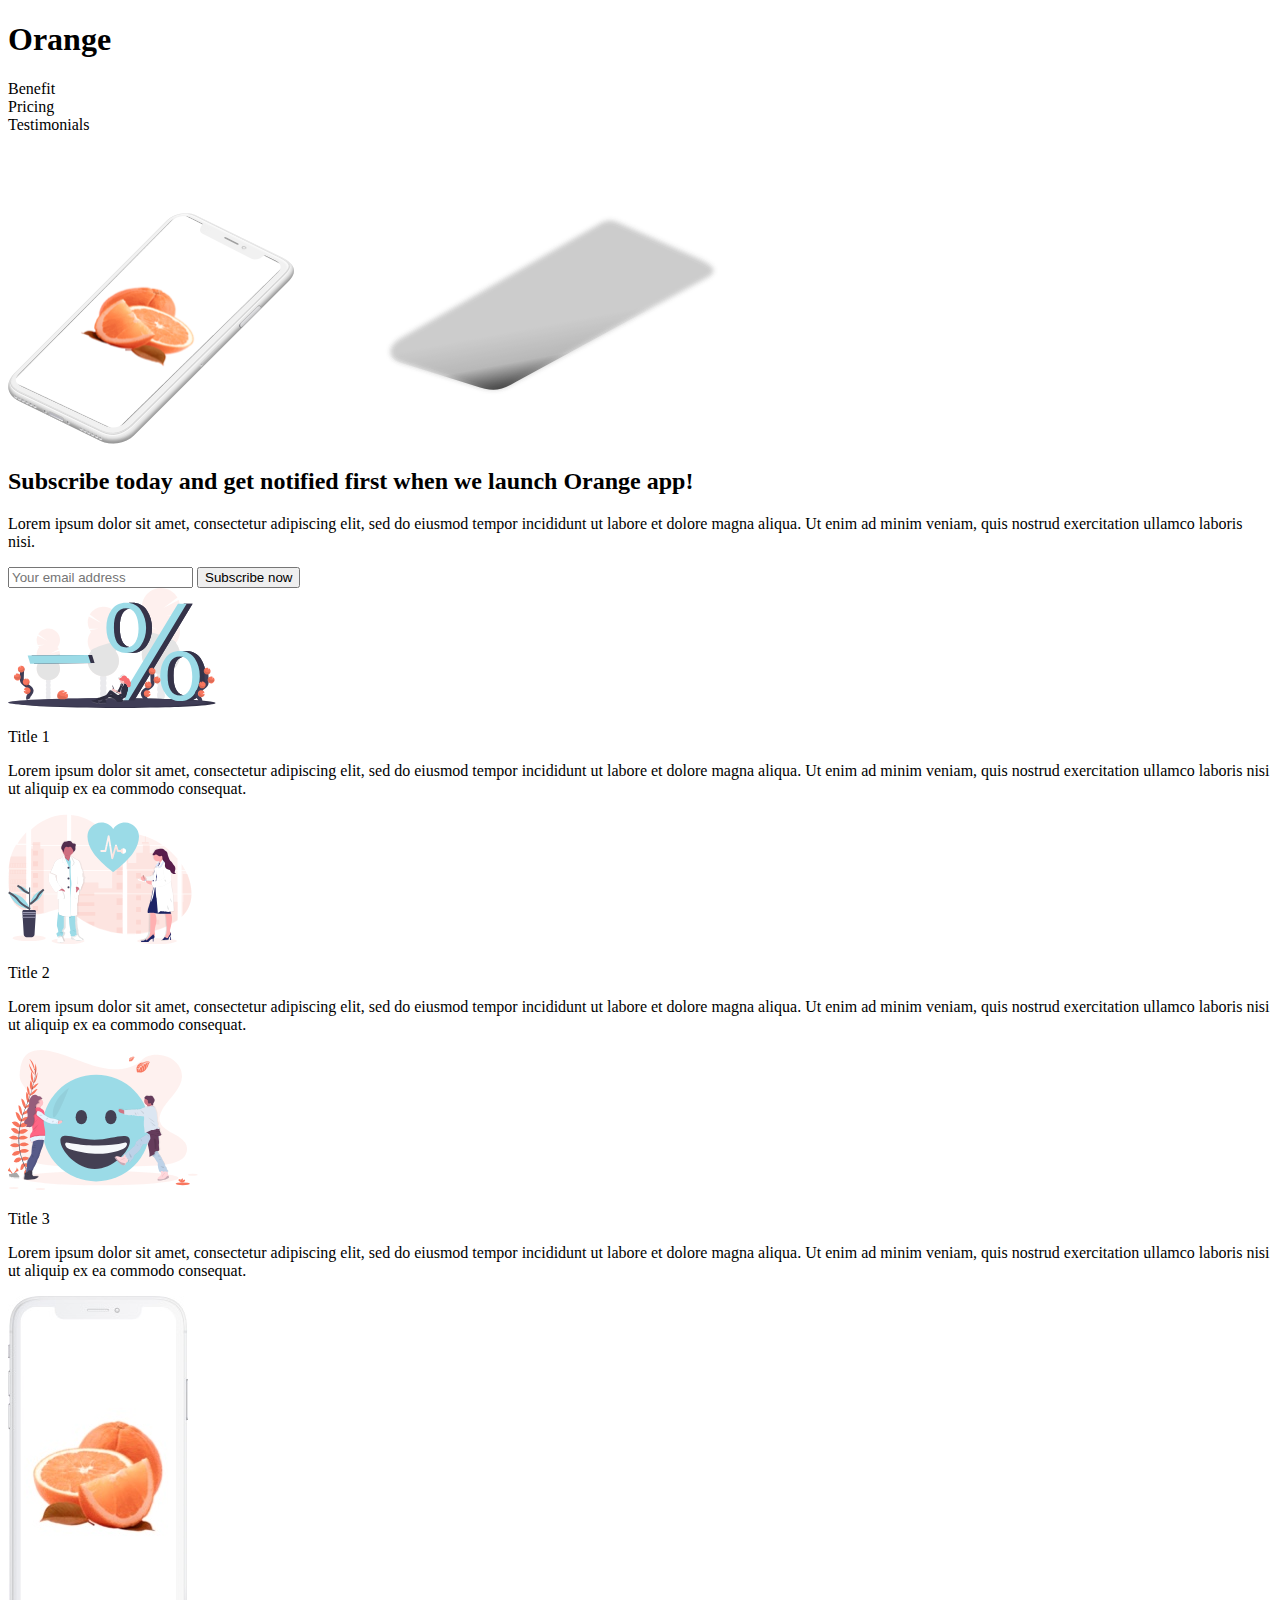
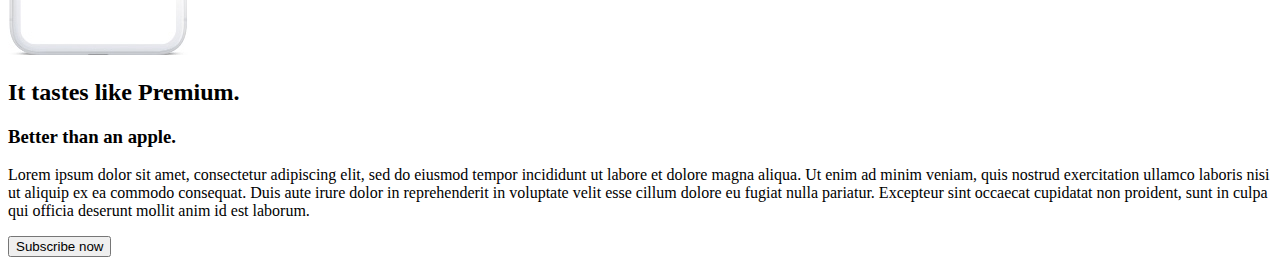
==== index.html @ 398d5bee "subscribeSection" ====
<!DOCTYPE html>
<html lang="en">
<head>
    <meta charset="UTF-8">
    <meta name="viewport" content="width=h, initial-scale=1.0">
    <title>Document</title>
</head>
<body>
    <section class="headerSection">
        <h1 class="title">Orange</h1>
        <nav>
            <li>Benefit</li>
            <li>Pricing</li>
            <li>Testimonials</li>
        </nav>
        <article>
            <img src="./imgs/i-phone-x-10-clay-light-right.png" alt="Móvil con un fondo de naranjas" width="286px">
            <img src="./imgs/4.png" alt="sombra del móvil">
            <div>
                <h2>Subscribe today and get notified first when we launch Orange app!</h2>
                <p>Lorem ipsum dolor sit amet, consectetur adipiscing elit, sed do eiusmod tempor incididunt ut labore et dolore magna aliqua. Ut enim ad minim veniam, quis nostrud exercitation ullamco laboris nisi.</p>
            </div>        
        </article>
        <div>
            <input placeholder="Your email address">
            <button type="button">Subscribe now</button>
        </div>
    </section>
    <section class="cardSection">
        <article class="article1">
            <img src="./imgs/illustration-1.svg" alt="ilustración de procentaje y mujer leyendo apoyado en él">
            <div class="textoCard">
                <p>Title 1</p>
                <p>Lorem ipsum dolor sit amet, consectetur adipiscing elit, sed do eiusmod tempor incididunt ut labore et dolore magna aliqua. Ut enim ad minim veniam, quis nostrud exercitation ullamco laboris nisi ut aliquip ex ea commodo consequat. </p>
            </div>
        </article>
        <article class="article2">
            <img src="./imgs/illustration-2.svg" alt="ilustración de procentaje y mujer leyendo apoyado en él">
            <div class="textoCard">
                <p>Title 2</p>
                <p>Lorem ipsum dolor sit amet, consectetur adipiscing elit, sed do eiusmod tempor incididunt ut labore et dolore magna aliqua. Ut enim ad minim veniam, quis nostrud exercitation ullamco laboris nisi ut aliquip ex ea commodo consequat. </p>
            </div>
        </article>
        <article class="article3">
            <img src="./imgs/illustration-3.svg" alt="ilustración de procentaje y mujer leyendo apoyado en él">
            <div class="textoCard">
                <p>Title 3</p>
                <p>Lorem ipsum dolor sit amet, consectetur adipiscing elit, sed do eiusmod tempor incididunt ut labore et dolore magna aliqua. Ut enim ad minim veniam, quis nostrud exercitation ullamco laboris nisi ut aliquip ex ea commodo consequat. </p>
            </div>
        </article>
    </section>
    <section class="subscribeSection">
        <img src="./imgs/clay-white.jpg" alt="movil con naranjas de fondo en posición vertical">
        <div class="subsText">
            <h2>It tastes like Premium.</h2>
            <h3>Better than an apple.</h3>
            <p>Lorem ipsum dolor sit amet, consectetur adipiscing elit, sed do eiusmod tempor incididunt ut labore et dolore magna aliqua. Ut enim ad minim veniam, quis nostrud exercitation ullamco laboris nisi ut aliquip ex ea commodo consequat. Duis aute irure dolor in reprehenderit in voluptate velit esse cillum dolore eu fugiat nulla pariatur. Excepteur sint occaecat cupidatat non proident, sunt in culpa qui officia deserunt mollit anim id est laborum.</p>
            <button type="button">Subscribe now</button>
        </div>
    </section>
</body>
</html>
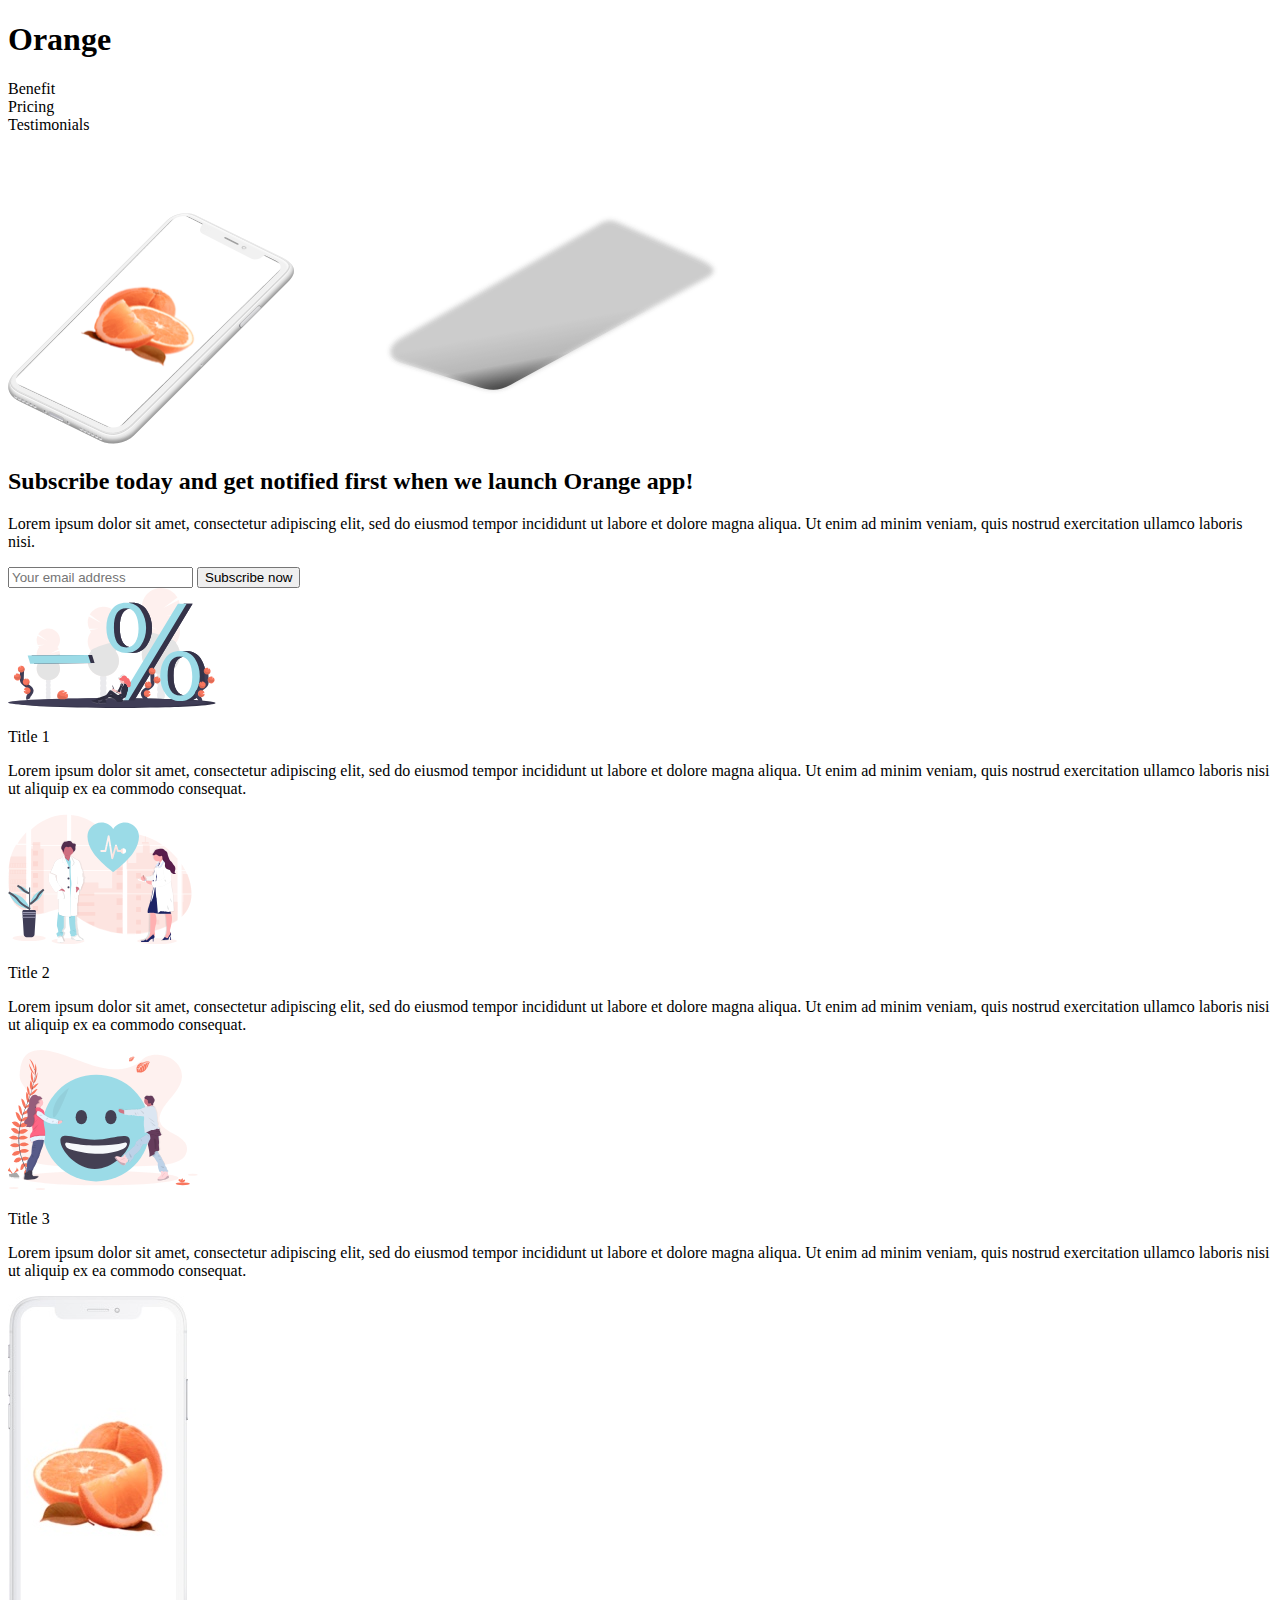
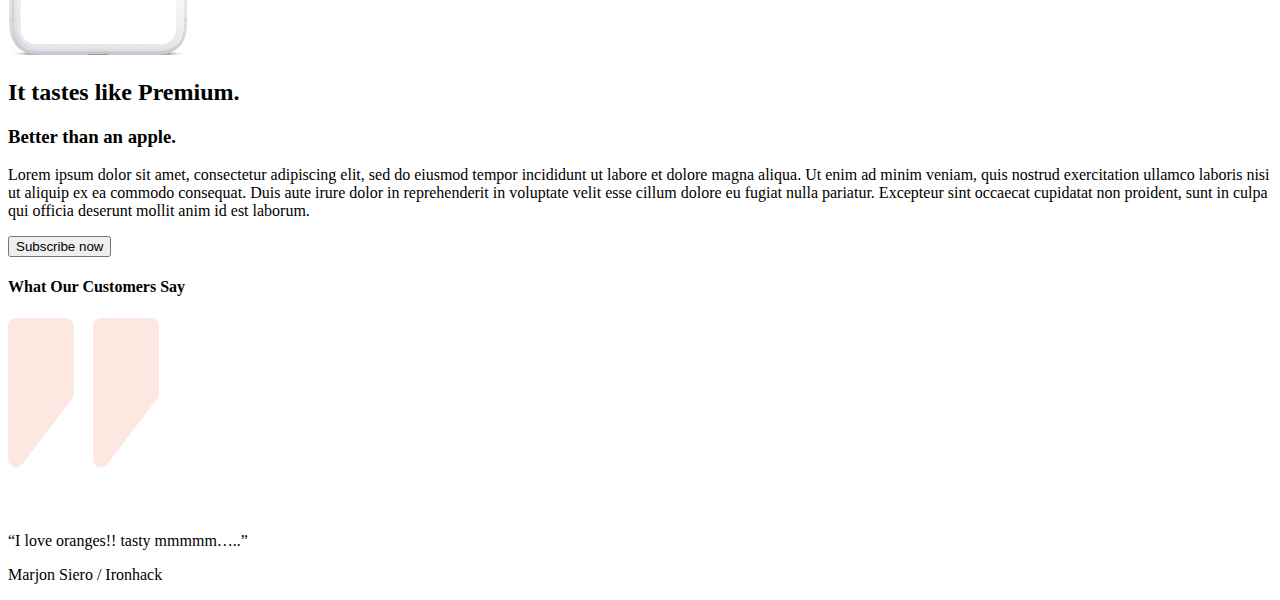
==== commit 87beb133: "customerSaid" ====
--- a/index.html
+++ b/index.html
@@ -6,6 +6,7 @@
     <title>Document</title>
 </head>
 <body>
+
     <section class="headerSection">
         <h1 class="title">Orange</h1>
         <nav>
@@ -26,6 +27,7 @@
             <button type="button">Subscribe now</button>
         </div>
     </section>
+
     <section class="cardSection">
         <article class="article1">
             <img src="./imgs/illustration-1.svg" alt="ilustración de procentaje y mujer leyendo apoyado en él">
@@ -49,6 +51,7 @@
             </div>
         </article>
     </section>
+
     <section class="subscribeSection">
         <img src="./imgs/clay-white.jpg" alt="movil con naranjas de fondo en posición vertical">
         <div class="subsText">
@@ -58,5 +61,15 @@
             <button type="button">Subscribe now</button>
         </div>
     </section>
+
+    <section class="customerSaidSection">
+        <h4>What Our Customers Say</h4>
+        <img src="./imgs/quote.svg" alt="dos comillas bajo el texto">
+        <div class="customerSaidCards">
+            <img src="./imgs/quote-white.svg" alt="comillas blancas">
+            <p>“I love oranges!! tasty mmmmm…..”</p>
+            <p>Marjon Siero / Ironhack</p>
+        </div>
+    </section>
 </body>
 </html>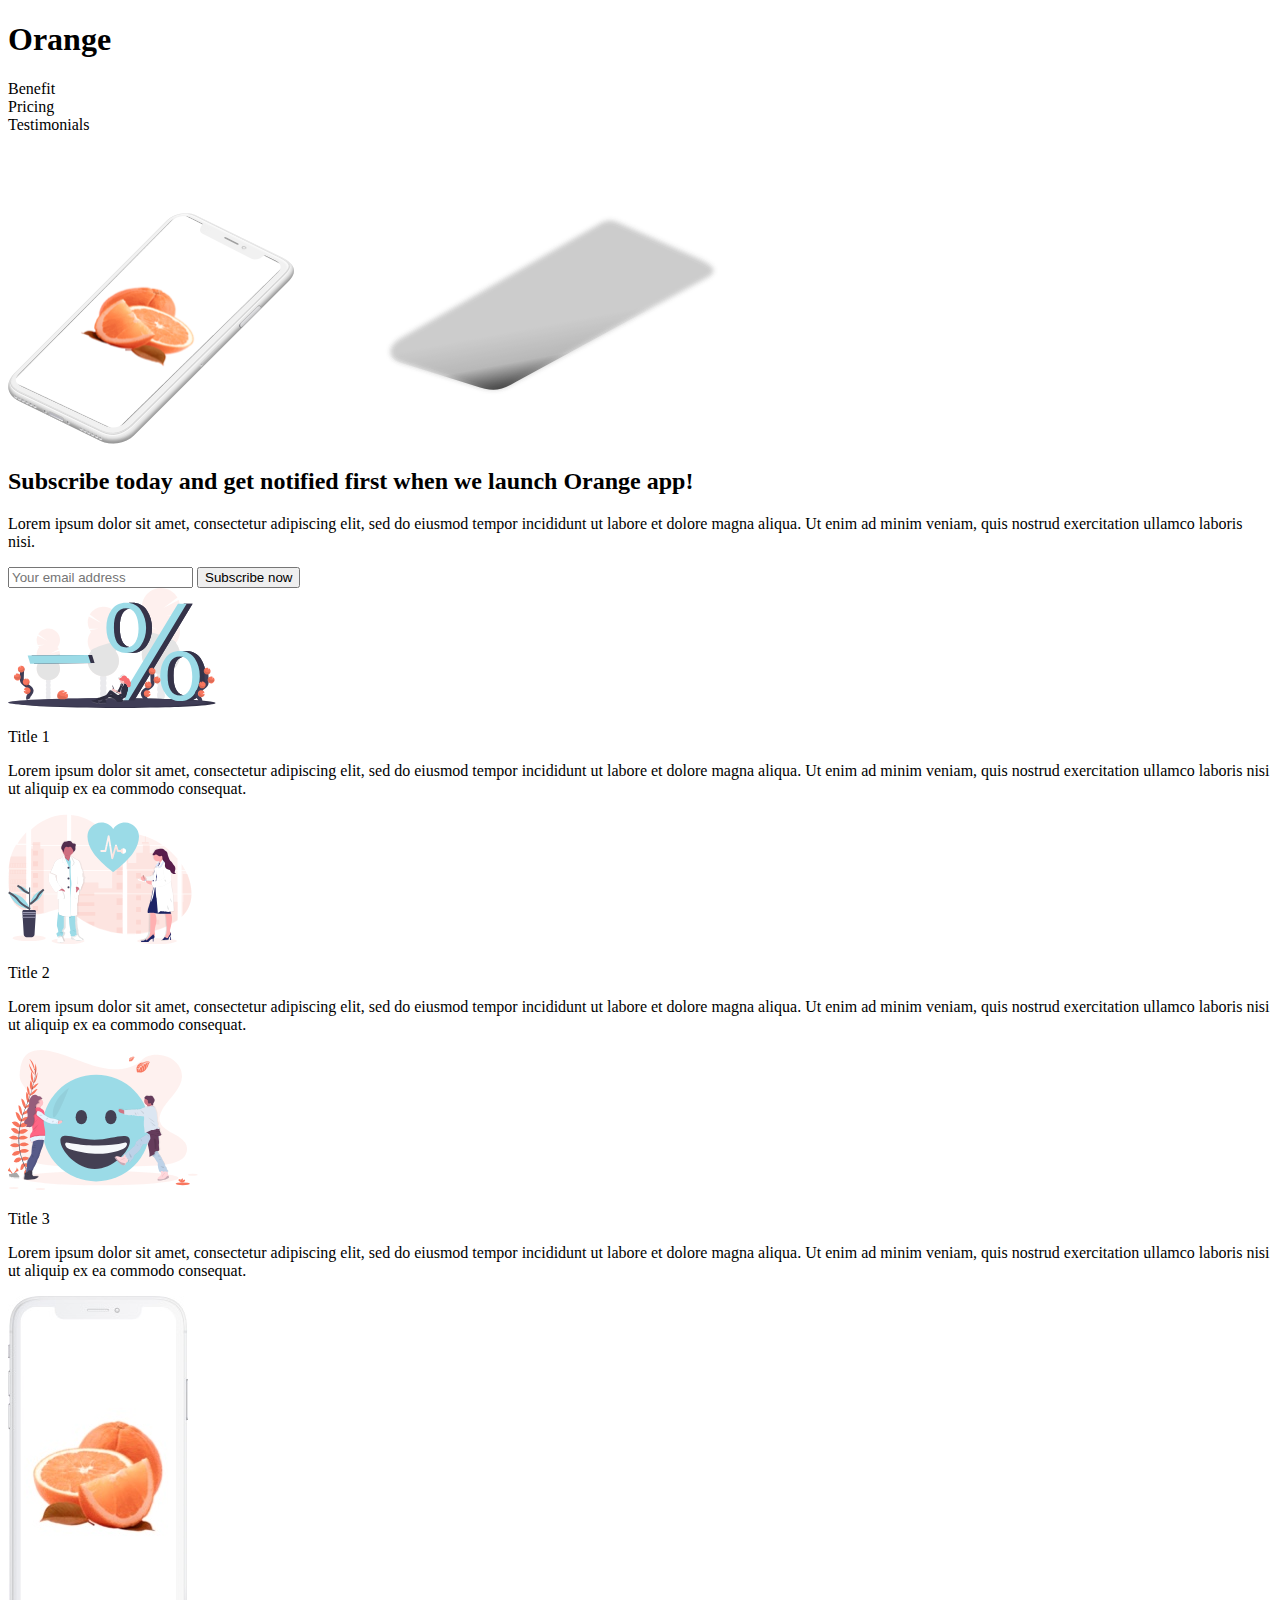
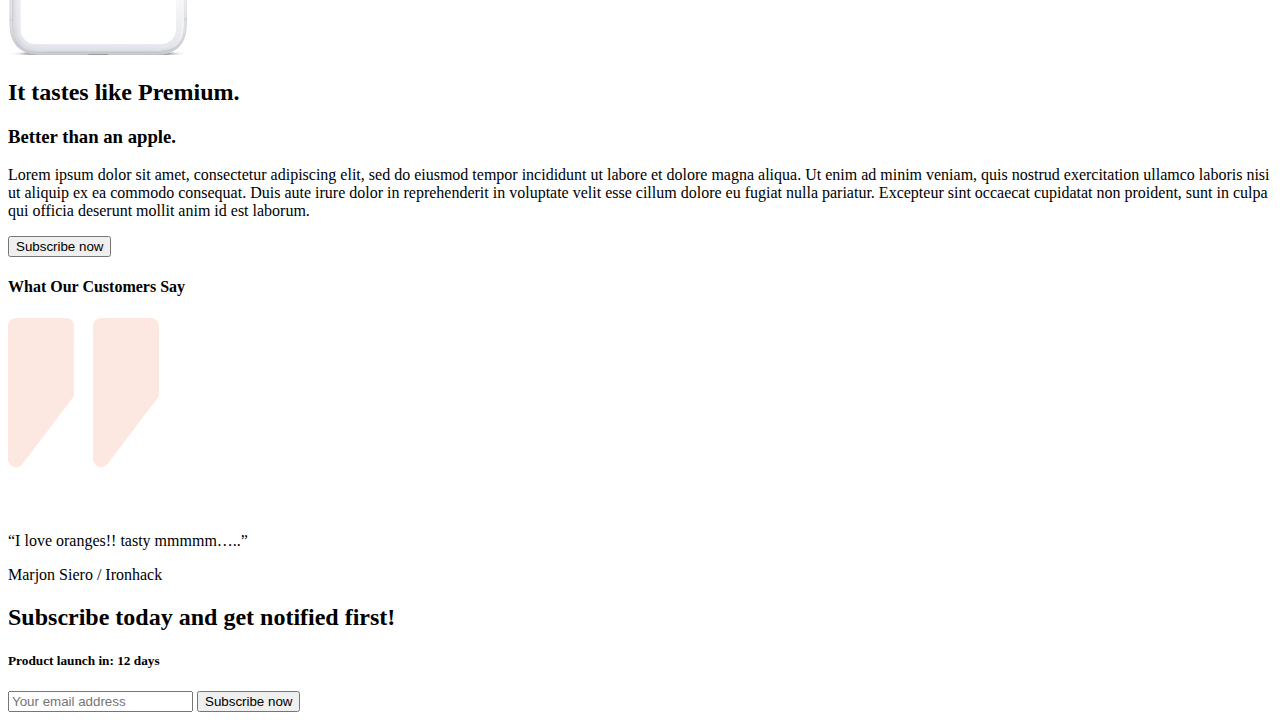
==== commit d0284fb2: "subscribeTodaySection" ====
--- a/index.html
+++ b/index.html
@@ -71,5 +71,14 @@
             <p>Marjon Siero / Ironhack</p>
         </div>
     </section>
+
+    <section class="subscribeTodaySection">
+        <h2>Subscribe today and get notified first!</h2>
+        <h5>Product launch in: 12 days</h5>
+        <div>
+            <input placeholder="Your email address">
+            <button type="button">Subscribe now</button>
+        </div>
+    </section>
 </body>
 </html>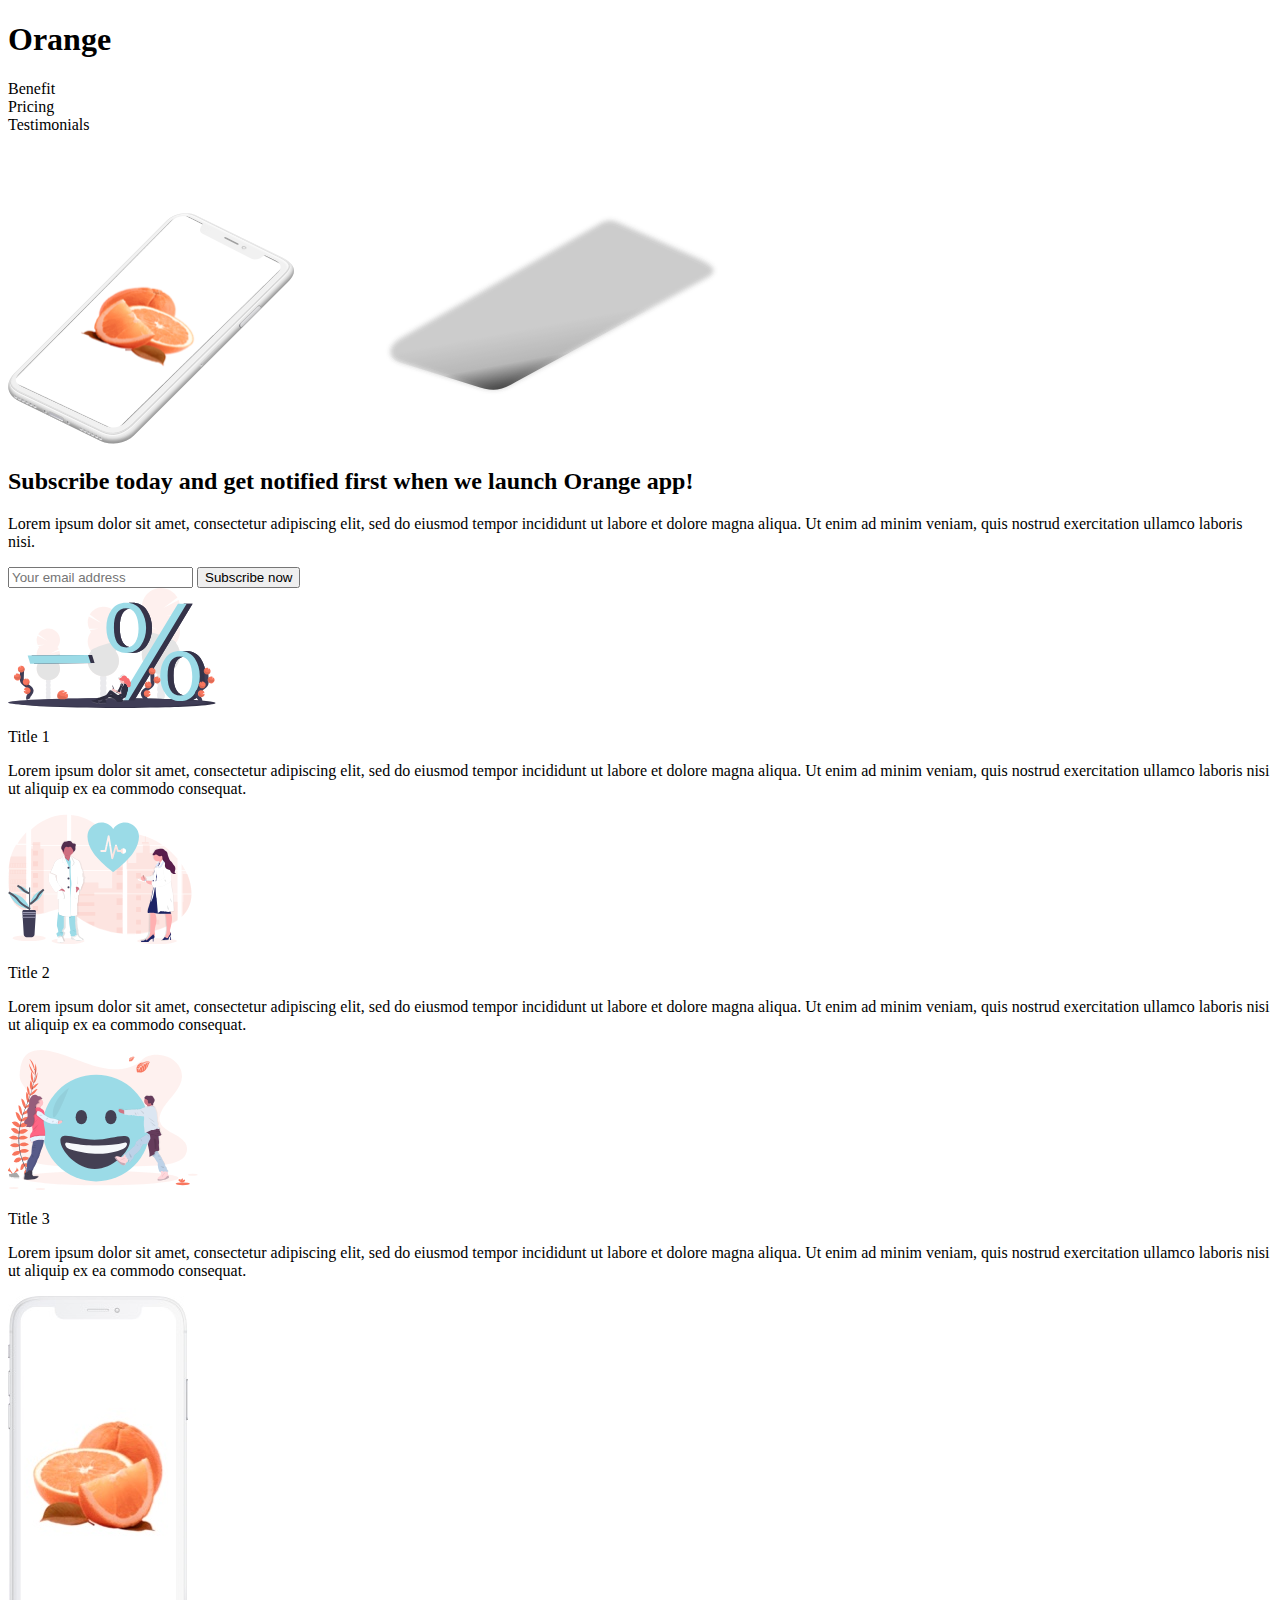
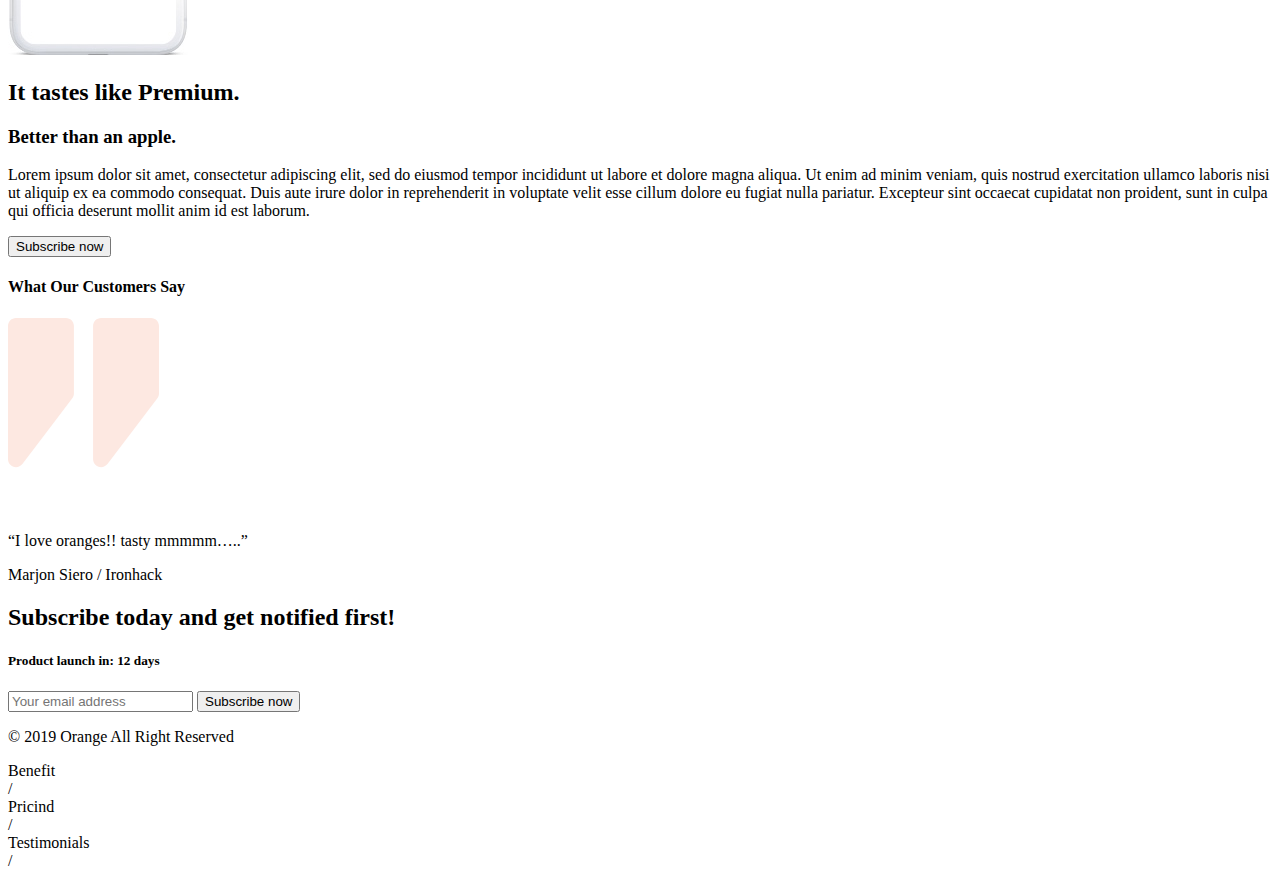
==== commit ace6c204: "footer" ====
--- a/index.html
+++ b/index.html
@@ -7,7 +7,7 @@
 </head>
 <body>
 
-    <section class="headerSection">
+    <header class="headerSection">
         <h1 class="title">Orange</h1>
         <nav>
             <li>Benefit</li>
@@ -26,7 +26,7 @@
             <input placeholder="Your email address">
             <button type="button">Subscribe now</button>
         </div>
-    </section>
+    </header>
 
     <section class="cardSection">
         <article class="article1">
@@ -80,5 +80,14 @@
             <button type="button">Subscribe now</button>
         </div>
     </section>
+
+    <footer>
+        <p>© 2019 Orange All Right Reserved</p>
+        <nav>
+            <li>Benefit</li>/
+            <li>Pricind</li>/
+            <li>Testimonials</li>/
+        </nav>
+    </footer>
 </body>
 </html>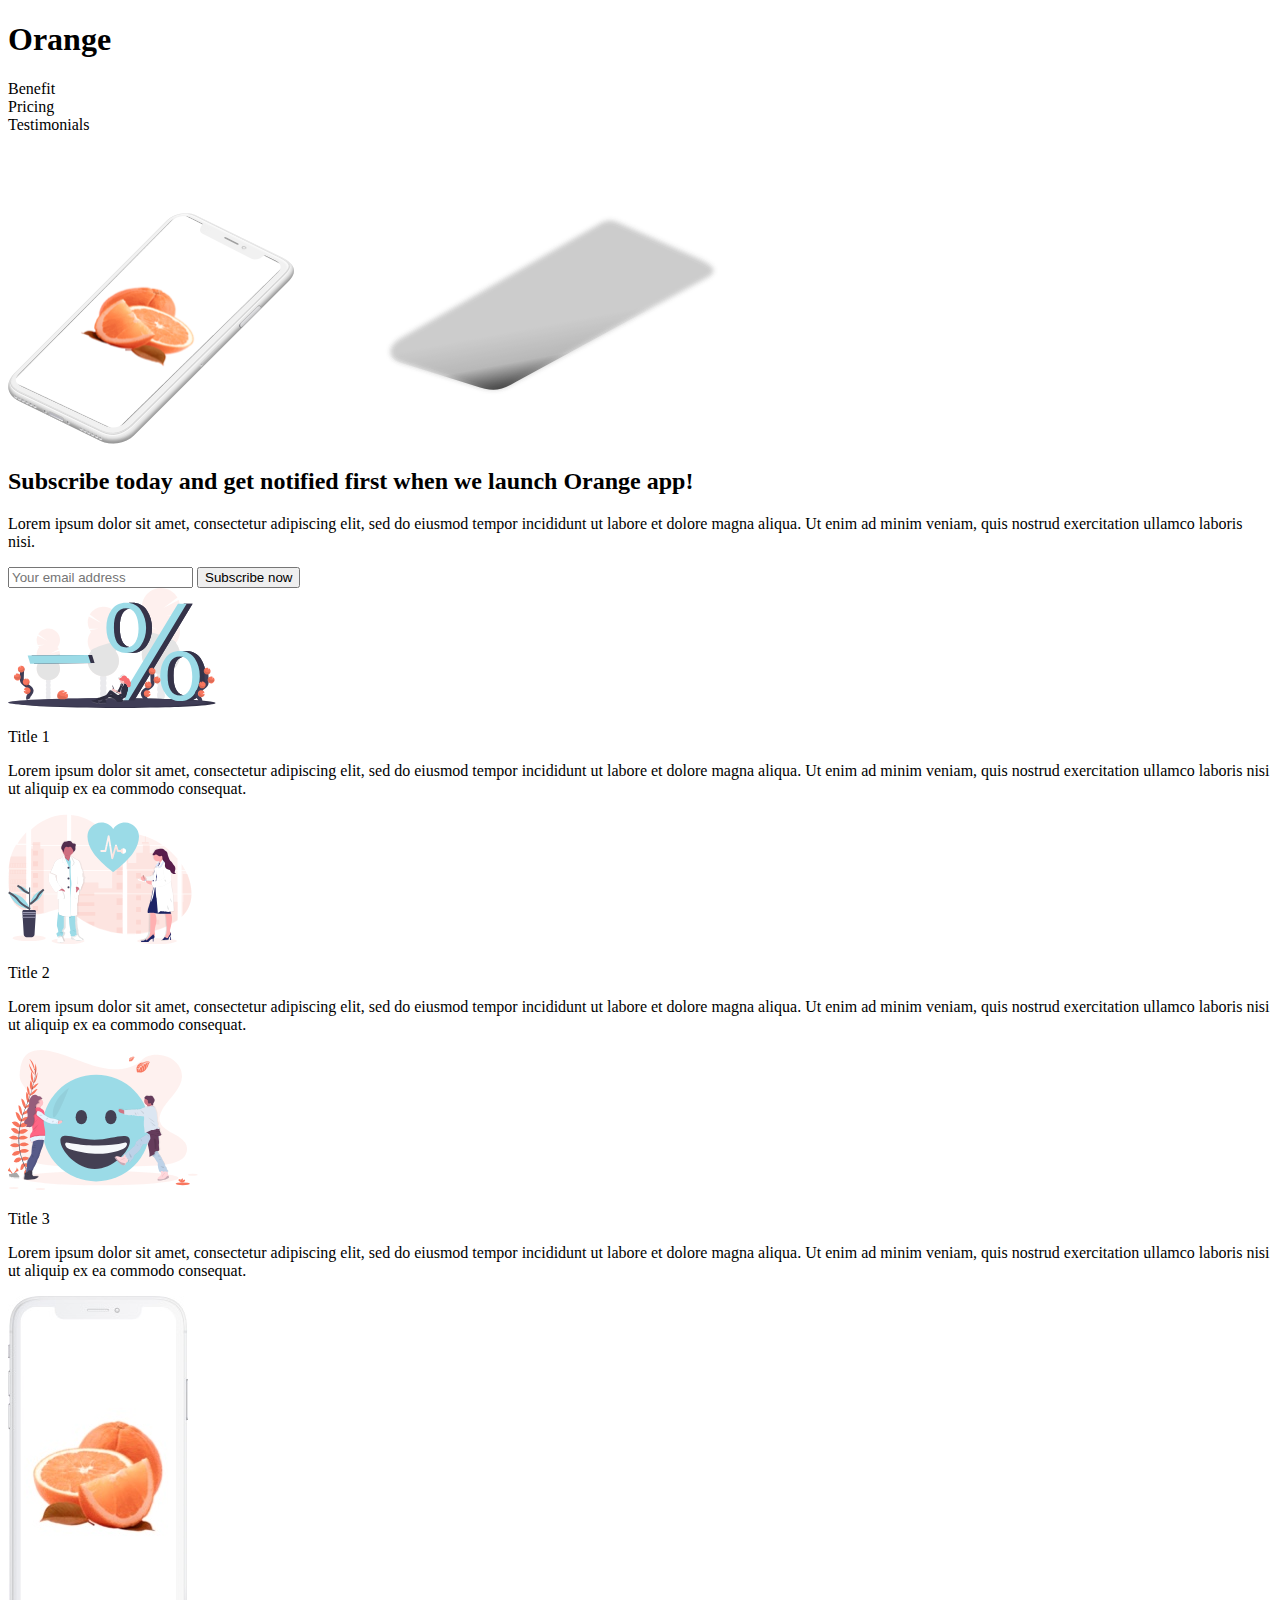
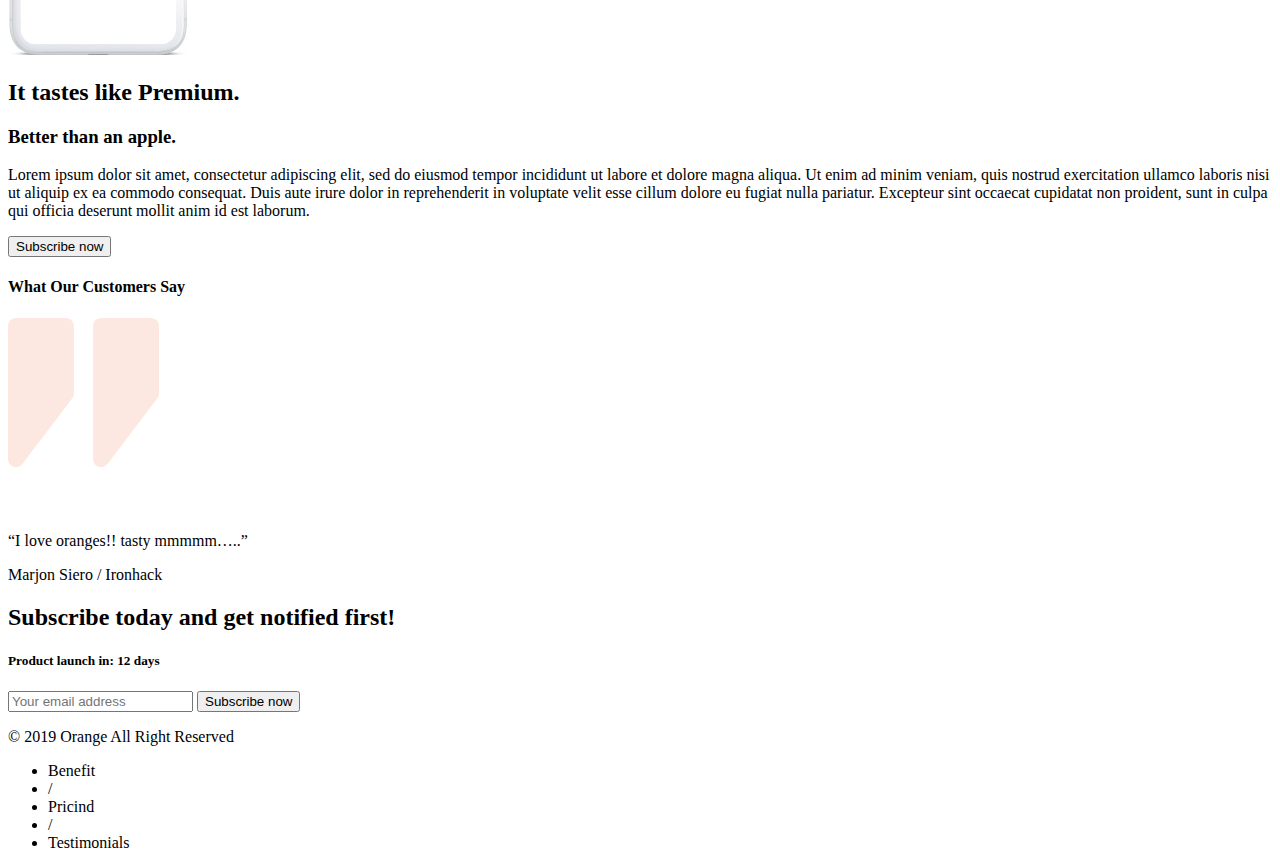
==== commit db96fa97: "footer" ====
--- a/index.html
+++ b/index.html
@@ -15,8 +15,10 @@
             <li>Testimonials</li>
         </nav>
         <article>
-            <img src="./imgs/i-phone-x-10-clay-light-right.png" alt="Móvil con un fondo de naranjas" width="286px">
-            <img src="./imgs/4.png" alt="sombra del móvil">
+            <div class="imagenMóvil">
+                <img src="./imgs/i-phone-x-10-clay-light-right.png" alt="Móvil con un fondo de naranjas" width="286px">
+                <img src="./imgs/4.png" alt="sombra del móvil">
+            </div>
             <div>
                 <h2>Subscribe today and get notified first when we launch Orange app!</h2>
                 <p>Lorem ipsum dolor sit amet, consectetur adipiscing elit, sed do eiusmod tempor incididunt ut labore et dolore magna aliqua. Ut enim ad minim veniam, quis nostrud exercitation ullamco laboris nisi.</p>
@@ -63,8 +65,10 @@
     </section>
 
     <section class="customerSaidSection">
-        <h4>What Our Customers Say</h4>
-        <img src="./imgs/quote.svg" alt="dos comillas bajo el texto">
+        <div>
+            <h4>What Our Customers Say</h4>
+            <img src="./imgs/quote.svg" alt="dos comillas bajo el texto">
+        </div>
         <div class="customerSaidCards">
             <img src="./imgs/quote-white.svg" alt="comillas blancas">
             <p>“I love oranges!! tasty mmmmm…..”</p>
@@ -83,11 +87,13 @@
 
     <footer>
         <p>© 2019 Orange All Right Reserved</p>
-        <nav>
-            <li>Benefit</li>/
-            <li>Pricind</li>/
-            <li>Testimonials</li>/
-        </nav>
+        <ul>
+            <li>Benefit</li>
+            <li>/</li>
+            <li>Pricind</li>
+            <li>/</li>
+            <li>Testimonials</li>
+        </ul>
     </footer>
 </body>
 </html>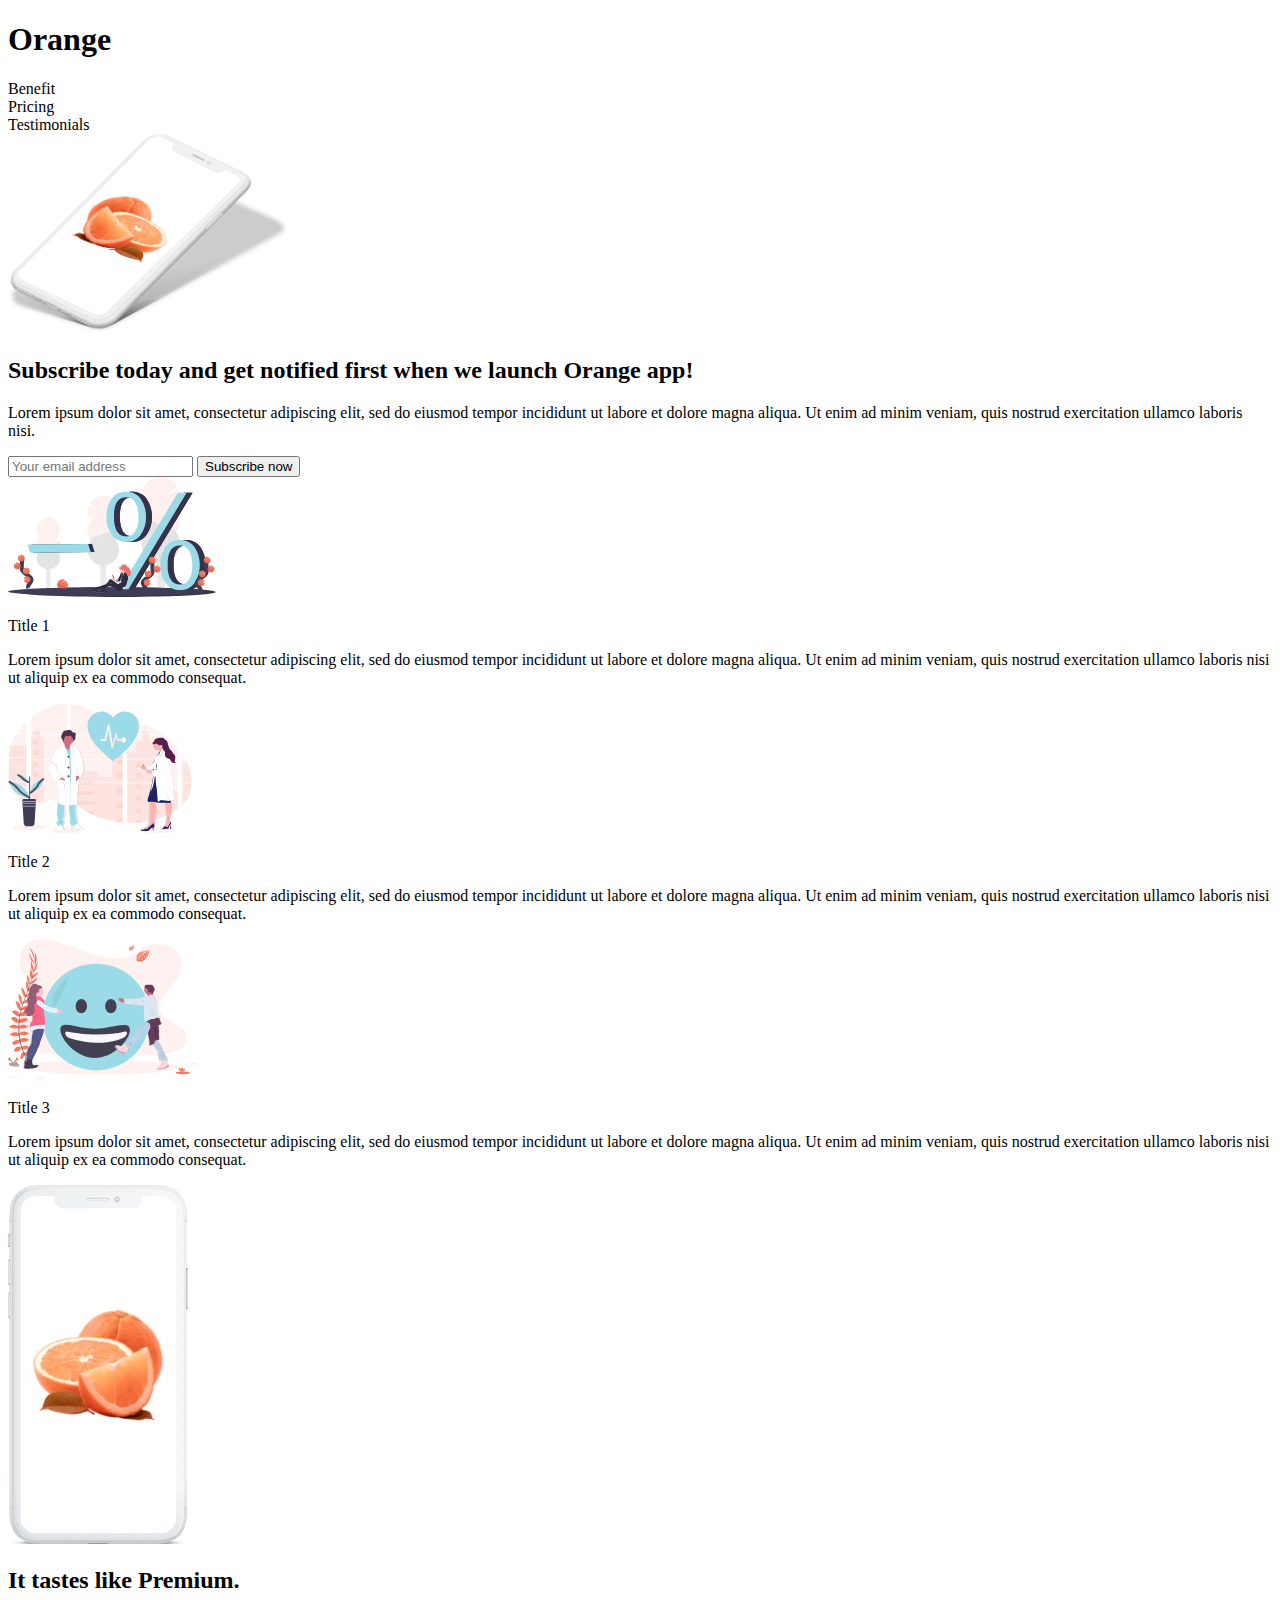
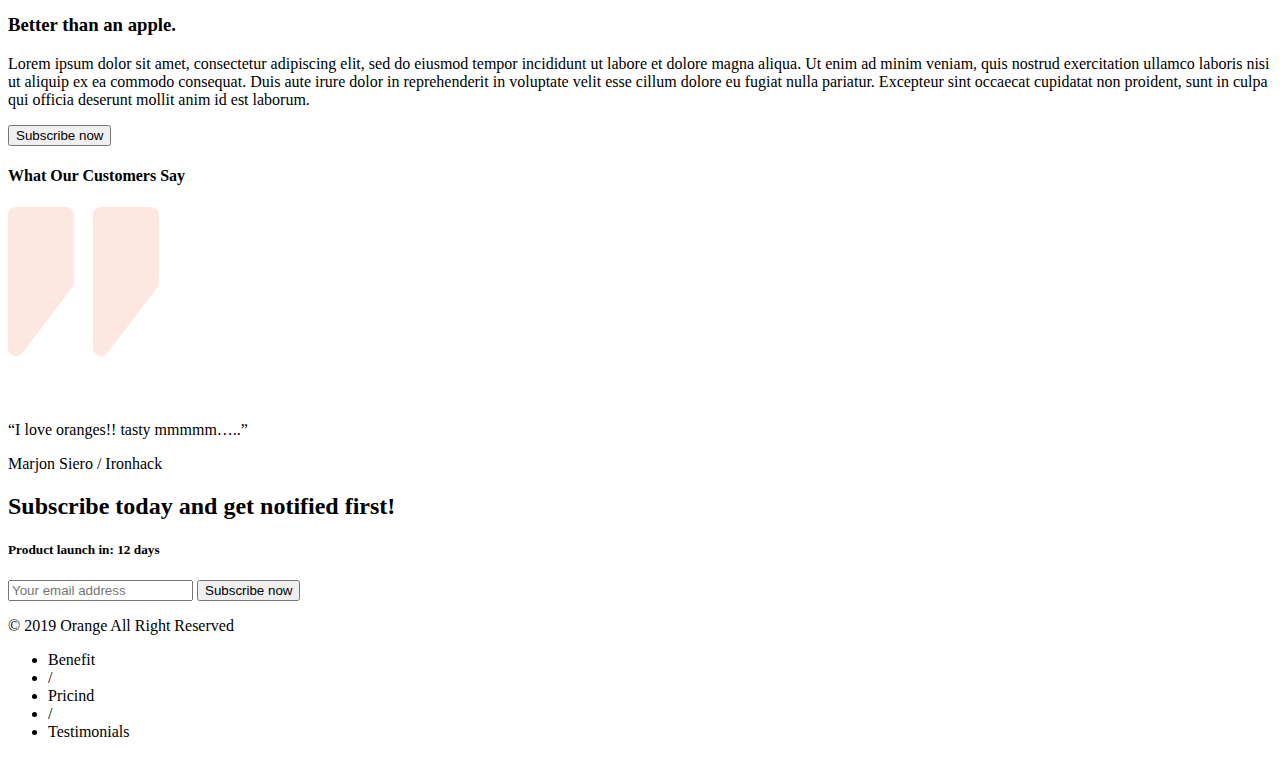
==== commit 634c4a17: "changes" ====
--- a/index.html
+++ b/index.html
@@ -15,19 +15,16 @@
             <li>Testimonials</li>
         </nav>
         <article>
-            <div class="imagenMóvil">
-                <img src="./imgs/i-phone-x-10-clay-light-right.png" alt="Móvil con un fondo de naranjas" width="286px">
-                <img src="./imgs/4.png" alt="sombra del móvil">
-            </div>
+            <img src="./imgs/iphoneMockup.jpg" alt="Móvil con un fondo de naranjas" width="280">
             <div>
                 <h2>Subscribe today and get notified first when we launch Orange app!</h2>
                 <p>Lorem ipsum dolor sit amet, consectetur adipiscing elit, sed do eiusmod tempor incididunt ut labore et dolore magna aliqua. Ut enim ad minim veniam, quis nostrud exercitation ullamco laboris nisi.</p>
             </div>        
         </article>
-        <div>
-            <input placeholder="Your email address">
+        <form>
+            <input type="email" placeholder="Your email address">
             <button type="button">Subscribe now</button>
-        </div>
+        </form>
     </header>
 
     <section class="cardSection">
@@ -79,10 +76,10 @@
     <section class="subscribeTodaySection">
         <h2>Subscribe today and get notified first!</h2>
         <h5>Product launch in: 12 days</h5>
-        <div>
-            <input placeholder="Your email address">
+        <form>
+            <input type="email" placeholder="Your email address">
             <button type="button">Subscribe now</button>
-        </div>
+        </form>
     </section>
 
     <footer>
